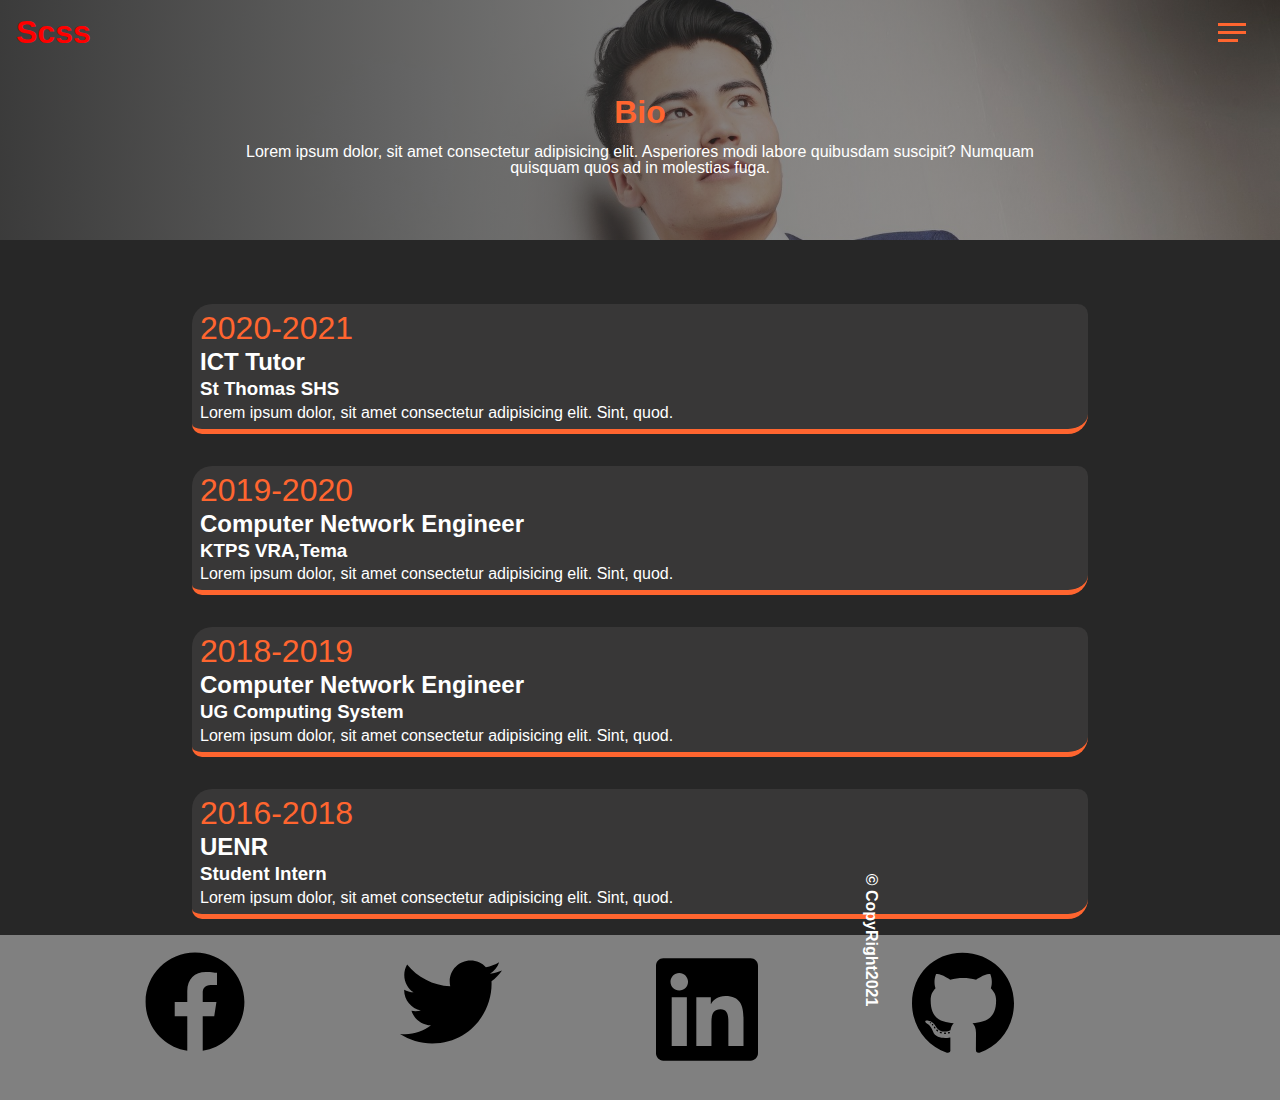
==== about.html @ 8aa5fdb0 "first commit" ====
<!DOCTYPE html>
<html lang="en">
  <head>
    <meta charset="UTF-8" />
    <meta http-equiv="X-UA-Compatible" content="IE=edge" />
    <meta name="viewport" content="width=device-width, initial-scale=1.0" />
    <link rel="stylesheet" href="/css/main.css" />
    <title>Sass Project</title>
  </head>
  <body class="about">
    <header>
      <div class="top_head">
        <h1 class="scss">Scss</h1>
        <div class="burger">
          <span class="burger-1"></span>
          <span class="burger-1"></span>
          <span class="burger-1"></span>
        </div>
      </div>

      <nav class="navbar">
        <ul class="bar">
          <li class="item"><a href="index.html">Home</a></li>
          <li class="item"><a href="about.html">About</a></li>
          <li class="item"><a href="project.html">My Project</a></li>
          <li class="item"><a href="contact.html">Contact</a></li>
        </ul>
      </nav>
    </header>
    <main>
 
      <div class="top-about">
<div class="top-about-bio">
  <h1>Bio</h1>
  <p>Lorem ipsum dolor, sit amet consectetur adipisicing elit. Asperiores modi labore quibusdam suscipit? Numquam quisquam quos ad in molestias fuga.</p>
</div>
</div>

  <section class="down-about">
    <div class="work-exp">
      <h1>2020-2021</h1>
      <h2>ICT Tutor</h2>
      <h3>St Thomas SHS</h3>
      <p>Lorem ipsum dolor, sit amet consectetur adipisicing elit. Sint, quod.</p>
    </div>
    <div class="work-exp">
      <h1>2019-2020</h1>
      <h2>Computer Network Engineer</h2>
      <h3>KTPS VRA,Tema</h3>
      <p>Lorem ipsum dolor, sit amet consectetur adipisicing elit. Sint, quod.</p>
    </div>
    <div class="work-exp">
      <h1>2018-2019</h1>
      <h2>Computer Network Engineer</h2>
      <h3>UG Computing System</h3>
      <p>Lorem ipsum dolor, sit amet consectetur adipisicing elit. Sint, quod.</p>
    </div>
    <div class="work-exp">
      <h1>2016-2018</h1>
      <h2>UENR</h2>
      <h3>Student Intern</h3>
      <p>Lorem ipsum dolor, sit amet consectetur adipisicing elit. Sint, quod.</p>
    </div>
  </section>
        <footer class="main__footer abt-foot">
          <div class="main__social">
            <a href="">
              <img
                class="main__social-img"
                src="/image/facebook-brands.svg"
                alt="facebook-brands"
            /></a>
            <a href="">
              <img
                class="main__social-img"
                src="/image/twitter-brands.svg"
                alt="twitter-brands"
            /></a>

            <a href="">
              <img
                class="main__social-img"
                src="/image/linkedin-brands.svg"
                alt="linkedin-brands"
            /></a>
            <a href="">
              <img
                class="main__social-img"
                src="/image/github-brands.svg"
                alt="github-brands"
            /></a>
          </div>
          <p>&copy; CopyRight2021</p>
        </footer>
      </section>
    </main>
    <script src="main.js"></script>
  </body>
</html>
---- css/main.css ----
* {
  -webkit-box-sizing: border-box;
          box-sizing: border-box;
  padding: 0;
  margin: 0;
}

img {
  max-width: 100%;
}

.top_head {
  display: -webkit-box;
  display: -ms-flexbox;
  display: flex;
  -webkit-box-pack: justify;
      -ms-flex-pack: justify;
          justify-content: space-between;
  -webkit-box-align: center;
      -ms-flex-align: center;
          align-items: center;
  margin: 1rem;
}

.scss {
  position: relative;
  color: red;
  z-index: 5;
}

.burger {
  display: -webkit-box;
  display: -ms-flexbox;
  display: flex;
  -webkit-box-orient: vertical;
  -webkit-box-direction: normal;
      -ms-flex-direction: column;
          flex-direction: column;
  -webkit-box-pack: center;
      -ms-flex-pack: center;
          justify-content: center;
  row-gap: 5px;
  z-index: 3;
  margin-right: 1rem;
  width: 30px;
  height: 30px;
}

.burger :first-child,
.burger :nth-child(2) {
  width: 28px;
  height: 3px;
  background-color: #ff652f;
}

.burger :nth-child(3) {
  width: 20px;
  height: 3px;
  background-color: #ff652f;
}

.burger .open:first-child {
  display: none;
}

.burger .open:nth-child(2) {
  -webkit-transform: rotate(45deg) translate(3px, 3px);
          transform: rotate(45deg) translate(3px, 3px);
  background-color: red;
}

.burger .open:nth-child(3) {
  -webkit-transform: rotate(-45deg) translate(3px, -1px);
          transform: rotate(-45deg) translate(3px, -1px);
  background-color: black;
  width: 28px;
}

.navbar {
  display: -webkit-box;
  display: -ms-flexbox;
  display: flex;
  -webkit-box-orient: vertical;
  -webkit-box-direction: normal;
      -ms-flex-direction: column;
          flex-direction: column;
  -webkit-box-pack: center;
      -ms-flex-pack: center;
          justify-content: center;
  -webkit-box-align: center;
      -ms-flex-align: center;
          align-items: center;
  position: absolute;
  -ms-flex-line-pack: center;
      align-content: center;
  top: 0;
  width: 100%;
  height: 100%;
  bottom: 0;
  background-color: gainsboro;
  opacity: 0.9;
  display: none;
  z-index: 2;
}

.navbar.open {
  display: block;
}

.navbar .bar {
  width: 80%;
  display: -webkit-box;
  display: -ms-flexbox;
  display: flex;
  -webkit-box-orient: vertical;
  -webkit-box-direction: normal;
      -ms-flex-direction: column;
          flex-direction: column;
  -webkit-box-pack: center;
      -ms-flex-pack: center;
          justify-content: center;
  -ms-flex-item-align: center;
      align-self: center;
  margin: 2rem auto;
  -webkit-transform: translateY(-150%);
          transform: translateY(-150%);
}

.navbar .bar.open {
  -webkit-transform: translateY(0);
          transform: translateY(0);
}

.navbar .bar .item {
  font-size: 2rem;
  padding: 1rem;
  list-style: none;
  margin-top: 2rem;
  text-align: center;
}

.navbar .bar .item a {
  text-decoration: none;
  color: black;
  font-weight: 900;
}

.home {
  height: 100%;
}

.main {
  display: -webkit-box;
  display: -ms-flexbox;
  display: flex;
  position: absolute;
  top: 0;
  bottom: 0;
  width: 100%;
  background: -webkit-gradient(linear, left top, right top, from(rgba(39, 39, 39, 0.9)), to(rgba(39, 39, 39, 0.3))), url(/image/model-1.jpg) center top;
  background: linear-gradient(to right, rgba(39, 39, 39, 0.9), rgba(39, 39, 39, 0.3)), url(/image/model-1.jpg) center top;
  background-size: cover;
  overflow: hidden;
  -webkit-box-orient: vertical;
  -webkit-box-direction: normal;
      -ms-flex-direction: column;
          flex-direction: column;
  -webkit-box-pack: center;
      -ms-flex-pack: center;
          justify-content: center;
  -webkit-box-align: center;
      -ms-flex-align: center;
          align-items: center;
  line-height: 1.5;
}

.main__container {
  display: -webkit-box;
  display: -ms-flexbox;
  display: flex;
  -webkit-box-orient: vertical;
  -webkit-box-direction: normal;
      -ms-flex-direction: column;
          flex-direction: column;
  -webkit-box-align: center;
      -ms-flex-align: center;
          align-items: center;
  color: white;
}

.main__container__h1 {
  font-weight: 500;
}

.main__container__body {
  width: 80%;
  text-align: center;
  font-weight: 500;
}

.main__container__name {
  font-size: 3em;
  font-weight: 700;
}

.main__container__hr {
  width: 100vw;
  height: 2px;
  border-bottom: 2px solid white;
}

.foeh {
  color: #ff652f;
}

.main__social {
  display: -webkit-box;
  display: -ms-flexbox;
  display: flex;
  width: 80%;
  -webkit-box-pack: center;
      -ms-flex-pack: center;
          justify-content: center;
}

.main__social-img {
  width: 40%;
  margin: 1rem;
}

.main__social a {
  font-size: 0;
  padding: 0%;
  margin: 0%;
}

.main__footer {
  display: -webkit-box;
  display: -ms-flexbox;
  display: flex;
  background-color: #e4dede;
  -webkit-box-orient: vertical;
  -webkit-box-direction: normal;
      -ms-flex-direction: column;
          flex-direction: column;
  -webkit-box-pack: center;
      -ms-flex-pack: center;
          justify-content: center;
  -webkit-box-align: center;
      -ms-flex-align: center;
          align-items: center;
}

.home-foot {
  position: absolute;
  bottom: 0;
}

.copy {
  color: #ff652f;
  font-size: 1rem;
  font-weight: 700;
}

.top-about {
  background: -webkit-gradient(linear, left top, right top, from(rgba(39, 39, 39, 0.9)), to(rgba(39, 39, 39, 0.3))), url(/image/model-1.jpg) center top;
  background: linear-gradient(to right, rgba(39, 39, 39, 0.9), rgba(39, 39, 39, 0.3)), url(/image/model-1.jpg) center top;
  background-size: cover;
  position: relative;
  bottom: 4rem;
  width: 100%;
  padding: 2rem 0;
  display: -webkit-box;
  display: -ms-flexbox;
  display: flex;
  -webkit-box-orient: vertical;
  -webkit-box-direction: normal;
      -ms-flex-direction: column;
          flex-direction: column;
  -ms-flex-wrap: wrap;
      flex-wrap: wrap;
  -webkit-box-align: center;
      -ms-flex-align: center;
          align-items: center;
  -webkit-box-pack: center;
      -ms-flex-pack: center;
          justify-content: center;
  color: white;
}

.top-about-bio {
  display: -webkit-box;
  display: -ms-flexbox;
  display: flex;
  -webkit-box-orient: vertical;
  -webkit-box-direction: normal;
      -ms-flex-direction: column;
          flex-direction: column;
  padding: 2rem;
  -webkit-box-align: center;
      -ms-flex-align: center;
          align-items: center;
  -webkit-box-pack: center;
      -ms-flex-pack: center;
          justify-content: center;
}

.top-about h1 {
  margin-top: 1rem;
  padding: 1rem;
  font-size: 2rem;
  color: #ff652f;
}

.top-about p {
  width: 80%;
  text-align: center;
}

.down-about {
  color: white;
  row-gap: 1rem;
  display: -webkit-box;
  display: -ms-flexbox;
  display: flex;
  -webkit-box-orient: vertical;
  -webkit-box-direction: normal;
      -ms-flex-direction: column;
          flex-direction: column;
  -webkit-box-align: center;
      -ms-flex-align: center;
          align-items: center;
}

.work-exp {
  display: -webkit-box;
  display: -ms-flexbox;
  display: flex;
  -webkit-box-orient: vertical;
  -webkit-box-direction: normal;
      -ms-flex-direction: column;
          flex-direction: column;
  width: 70%;
  margin-bottom: 1rem;
  padding: 5px;
  background-color: #383737;
  border-radius: 20px 10px 20px 10px;
  border-bottom: 5px solid #ff652f;
}

.work-exp h1,
.work-exp h2,
.work-exp h3,
.work-exp p {
  padding: 3px;
}

.work-exp h1 {
  color: #ff652f;
  font-weight: 400;
}

.abt-foot {
  display: -webkit-box;
  display: -ms-flexbox;
  display: flex;
  -webkit-box-orient: vertical;
  -webkit-box-direction: normal;
      -ms-flex-direction: column;
          flex-direction: column;
  background-color: gray;
}

.abt-foot p {
  -webkit-transform: rotate(90deg) translate(-9.5em, -14.4em);
          transform: rotate(90deg) translate(-9.5em, -14.4em);
  font-size: 1rem;
  color: white;
  font-weight: 700;
}

.project {
  height: 100%;
}

.top-project {
  background: -webkit-gradient(linear, left top, right top, from(rgba(39, 39, 39, 0.9)), to(rgba(39, 39, 39, 0.3))), url(/image/model-1.jpg) center top;
  background: linear-gradient(to right, rgba(39, 39, 39, 0.9), rgba(39, 39, 39, 0.3)), url(/image/model-1.jpg) center top;
  background-size: cover;
  position: relative;
  bottom: 4rem;
  height: 50vh;
  width: 100%;
  display: -webkit-box;
  display: -ms-flexbox;
  display: flex;
  -webkit-box-orient: vertical;
  -webkit-box-direction: normal;
      -ms-flex-direction: column;
          flex-direction: column;
  -webkit-box-align: center;
      -ms-flex-align: center;
          align-items: center;
  -webkit-box-pack: center;
      -ms-flex-pack: center;
          justify-content: center;
  color: white;
}

.top-project h1 {
  margin-top: 3rem;
  padding: 1rem;
  font-size: 1rem;
  color: #ff652f;
}

.down-project {
  width: 100%;
  display: -ms-grid;
  display: grid;
  -ms-grid-columns: 1fr;
      grid-template-columns: 1fr;
  -webkit-box-pack: center;
      -ms-flex-pack: center;
          justify-content: center;
  -webkit-box-align: center;
      -ms-flex-align: center;
          align-items: center;
  row-gap: 1.7rem;
}

.down-project .pro-work {
  position: relative;
  width: 70%;
  margin: 0 auto;
  border-bottom: 4px solid #ff652f;
}

.down-project .pro-work img {
  width: 100%;
}

.down-project .pro-work .projects__btns {
  display: -webkit-box;
  display: -ms-flexbox;
  display: flex;
  -webkit-box-pack: space-evenly;
      -ms-flex-pack: space-evenly;
          justify-content: space-evenly;
  -webkit-box-align: center;
      -ms-flex-align: center;
          align-items: center;
  position: absolute;
  top: 0;
  bottom: 1px;
  width: 100%;
  opacity: 0;
  background-color: #ff652f;
}

.down-project .pro-work .projects__btn {
  text-decoration: none;
  color: black;
}

.down-project .pro-work .projects__btn:hover {
  color: white;
}

.down-project .pro-work .projects__btns:hover {
  opacity: 0.9;
}

.pro-foot {
  margin-top: 2rem;
  width: 100%;
}

@media (min-width: 800px) {
  .down-project {
    width: 80%;
    display: -ms-grid;
    display: grid;
    margin: 0 auto;
    -webkit-column-gap: 1rem;
            column-gap: 1rem;
    -webkit-box-pack: center;
        -ms-flex-pack: center;
            justify-content: center;
    -webkit-box-align: center;
        -ms-flex-align: center;
            align-items: center;
    -ms-grid-columns: 1fr 1fr;
        grid-template-columns: 1fr 1fr;
  }
  .down-project .pro-work {
    margin: 0;
    width: 100%;
  }
}

.con {
  height: 100%;
}

.contact {
  display: -webkit-box;
  display: -ms-flexbox;
  display: flex;
  -webkit-box-orient: vertical;
  -webkit-box-direction: normal;
      -ms-flex-direction: column;
          flex-direction: column;
  -webkit-box-pack: center;
      -ms-flex-pack: center;
          justify-content: center;
  -webkit-box-align: center;
      -ms-flex-align: center;
          align-items: center;
  width: 100%;
  overflow: hidden;
  position: absolute;
  top: 0;
  bottom: 0;
  background: -webkit-gradient(linear, left top, right top, from(rgba(39, 39, 39, 0.9)), to(rgba(39, 39, 39, 0.3))), url(/image/model-1.jpg) center top;
  background: linear-gradient(to right, rgba(39, 39, 39, 0.9), rgba(39, 39, 39, 0.3)), url(/image/model-1.jpg) center top;
  background-size: cover;
}

.contact-info > * {
  margin-top: 1.5rem;
  color: #ff652f;
}

.contact-info h1,
.contact-info h2 {
  font-size: 2rem;
  color: blanchedalmond;
}

.contact-info p {
  padding-bottom: 1rem;
  font-size: 1.5rem;
}

.con-foot {
  width: 100%;
  position: absolute;
  bottom: 0;
  background: transparent;
}

.con-foot p {
  color: white;
  padding: 5px;
}

body {
  background: #272727;
  color: set-text-color(#272727);
  height: 100vh;
  font-family: "Segoe UI", Tahoma, Geneva, Verdana, sans-serif;
  line-height: 1;
}

main {
  height: 100%;
  width: 100%;
}
/*# sourceMappingURL=main.css.map */
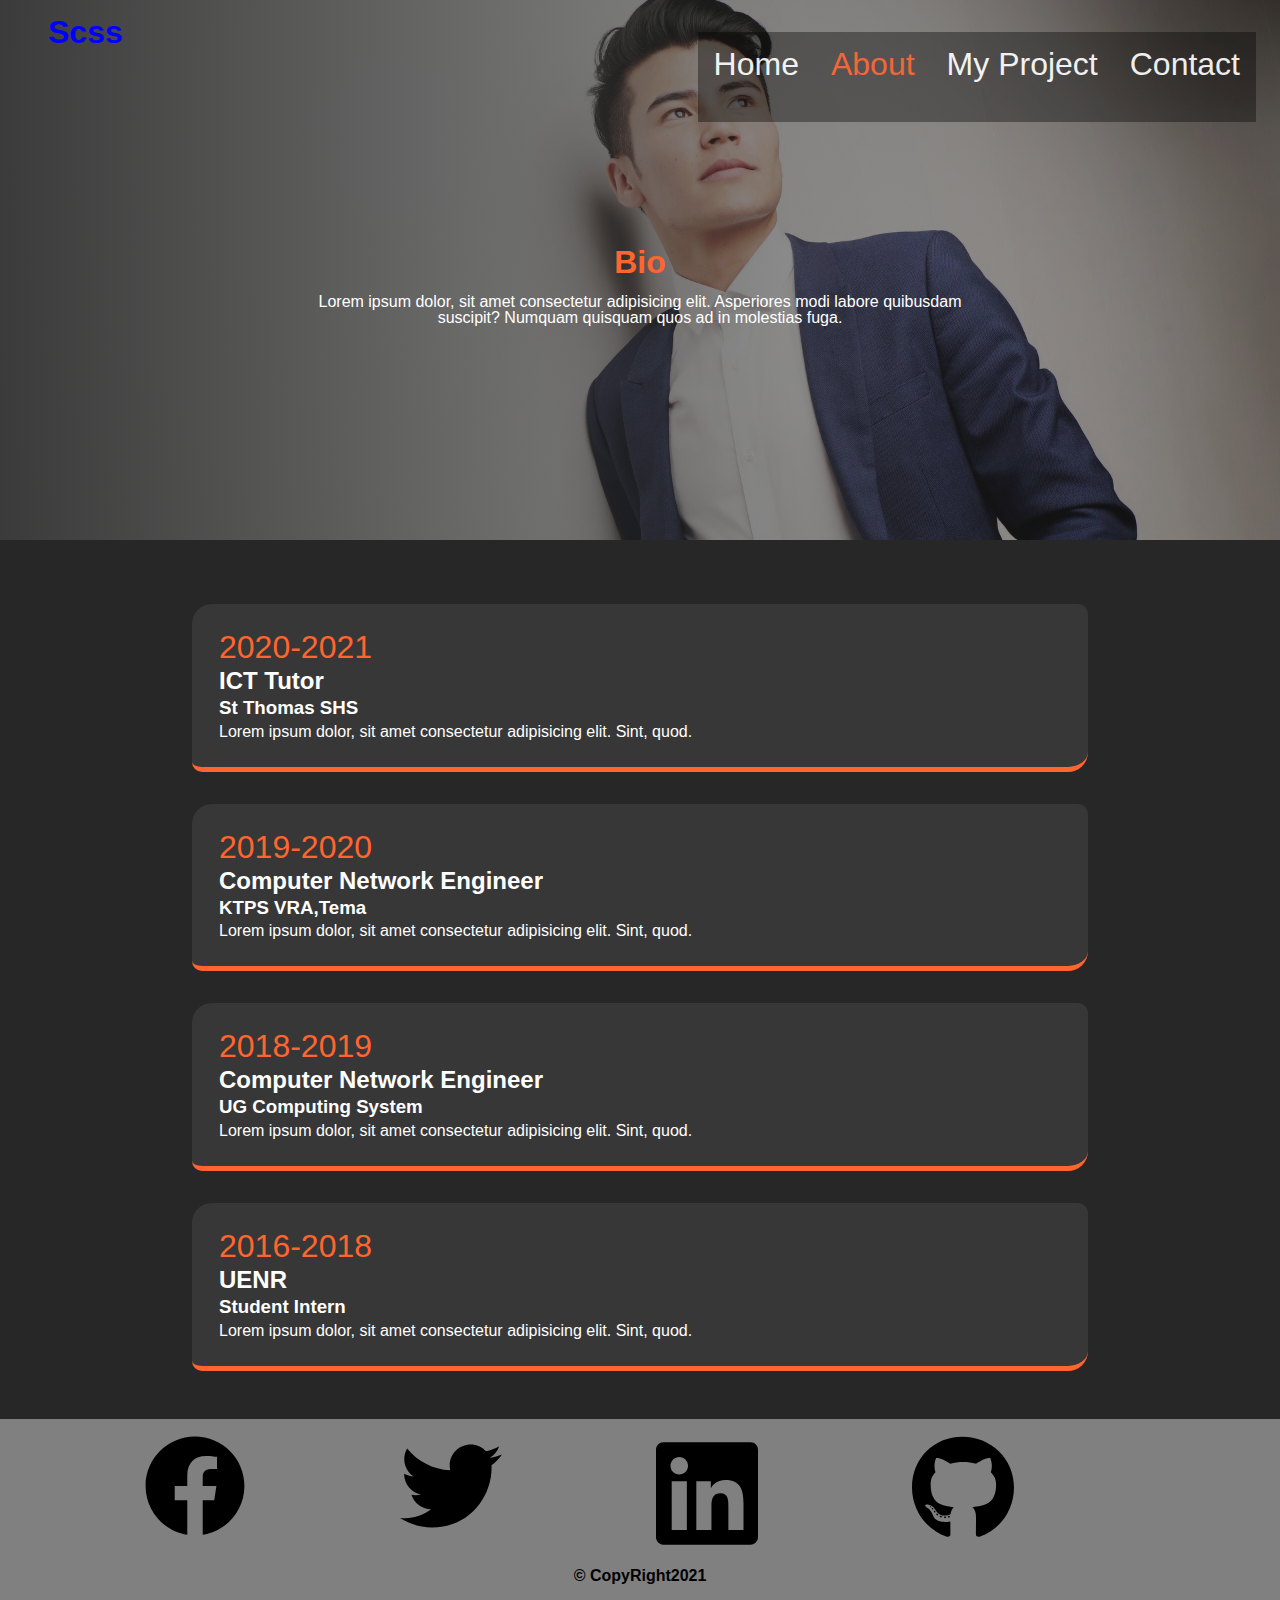
==== commit 85ae0c24: "responsive design" ====
--- a/about.html
+++ b/about.html
@@ -21,7 +21,7 @@
       <nav class="navbar">
         <ul class="bar">
           <li class="item"><a href="index.html">Home</a></li>
-          <li class="item"><a href="about.html">About</a></li>
+          <li class="item active"><a href="about.html">About</a></li>
           <li class="item"><a href="project.html">My Project</a></li>
           <li class="item"><a href="contact.html">Contact</a></li>
         </ul>
--- a/css/main.css
+++ b/css/main.css
@@ -26,6 +26,7 @@
   position: relative;
   color: red;
   z-index: 5;
+  left: 2rem;
 }
 
 .burger {
@@ -84,19 +85,11 @@
   -webkit-box-direction: normal;
       -ms-flex-direction: column;
           flex-direction: column;
-  -webkit-box-pack: center;
-      -ms-flex-pack: center;
-          justify-content: center;
-  -webkit-box-align: center;
-      -ms-flex-align: center;
-          align-items: center;
-  position: absolute;
-  -ms-flex-line-pack: center;
-      align-content: center;
+  position: fixed;
   top: 0;
-  width: 100%;
-  height: 100%;
+  left: 0;
   bottom: 0;
+  width: 100vw;
   background-color: gainsboro;
   opacity: 0.9;
   display: none;
@@ -108,7 +101,7 @@
 }
 
 .navbar .bar {
-  width: 80%;
+  height: 100vh;
   display: -webkit-box;
   display: -ms-flexbox;
   display: flex;
@@ -121,9 +114,8 @@
           justify-content: center;
   -ms-flex-item-align: center;
       align-self: center;
-  margin: 2rem auto;
-  -webkit-transform: translateY(-150%);
-          transform: translateY(-150%);
+  -webkit-transform: translateY(-100%);
+          transform: translateY(-100%);
 }
 
 .navbar .bar.open {
@@ -330,6 +322,7 @@
   -webkit-box-align: center;
       -ms-flex-align: center;
           align-items: center;
+  margin-bottom: 2rem;
 }
 
 .work-exp {
@@ -341,6 +334,7 @@
       -ms-flex-direction: column;
           flex-direction: column;
   width: 70%;
+  margin: 0 auto;
   margin-bottom: 1rem;
   padding: 5px;
   background-color: #383737;
@@ -372,15 +366,21 @@
 }
 
 .abt-foot p {
-  -webkit-transform: rotate(90deg) translate(-9.5em, -14.4em);
-          transform: rotate(90deg) translate(-9.5em, -14.4em);
   font-size: 1rem;
-  color: white;
+  color: black;
+  margin-bottom: 1rem;
   font-weight: 700;
 }
 
 .project {
   height: 100%;
+  overflow-x: hidden;
+  margin: 0;
+  padding: 0;
+}
+
+header {
+  width: 100%;
 }
 
 .top-project {
@@ -555,6 +555,101 @@
   padding: 5px;
 }
 
+@media screen and (min-width: 700px) {
+  .burger {
+    display: none;
+  }
+  .scss {
+    color: blue;
+  }
+  .navbar {
+    display: block;
+    position: absolute;
+    background: transparent;
+  }
+  .navbar .bar {
+    width: 100%;
+    -webkit-transform: translateY(0);
+            transform: translateY(0);
+    display: -webkit-box;
+    display: -ms-flexbox;
+    display: flex;
+    -webkit-box-orient: horizontal;
+    -webkit-box-direction: normal;
+        -ms-flex-direction: row;
+            flex-direction: row;
+    -webkit-box-pack: end;
+        -ms-flex-pack: end;
+            justify-content: flex-end;
+    padding-right: 1.5rem;
+  }
+  .item {
+    display: inline;
+    padding: 0;
+    margin: 0;
+  }
+  .navbar .bar .item {
+    background: rgba(0, 0, 0, 0.4);
+    height: 10vh;
+  }
+  .navbar .bar .item a {
+    color: white;
+    font-weight: 400;
+  }
+  .navbar .bar .item a:hover {
+    color: #ff652f;
+  }
+  .main__footer {
+    width: 100%;
+  }
+  .about {
+    width: 100%;
+    overflow-x: hidden;
+  }
+  .top-about .top-about-bio {
+    width: 70%;
+  }
+  .down-project {
+    width: 80%;
+    display: -ms-grid;
+    display: grid;
+    margin: 0 auto;
+    -webkit-column-gap: 1rem;
+            column-gap: 1rem;
+    -webkit-box-pack: center;
+        -ms-flex-pack: center;
+            justify-content: center;
+    -webkit-box-align: center;
+        -ms-flex-align: center;
+            align-items: center;
+    -ms-grid-columns: 1fr 1fr;
+        grid-template-columns: 1fr 1fr;
+  }
+  .down-project .pro-work {
+    margin: 0;
+    width: 100%;
+  }
+}
+
+@media (min-width: 1020px) {
+  .top-about {
+    height: 60vh;
+  }
+  .top-about-bio {
+    width: 40%;
+  }
+  .work-exp {
+    padding: 1.5rem;
+  }
+  .down-project {
+    -ms-grid-columns: 1fr 1fr 1fr;
+        grid-template-columns: 1fr 1fr 1fr;
+  }
+  .pro-foot {
+    background: transparent;
+  }
+}
+
 body {
   background: #272727;
   color: set-text-color(#272727);
@@ -567,4 +662,8 @@
   height: 100%;
   width: 100%;
 }
+
+.bar .item.active > a {
+  color: #ff652f;
+}
 /*# sourceMappingURL=main.css.map */